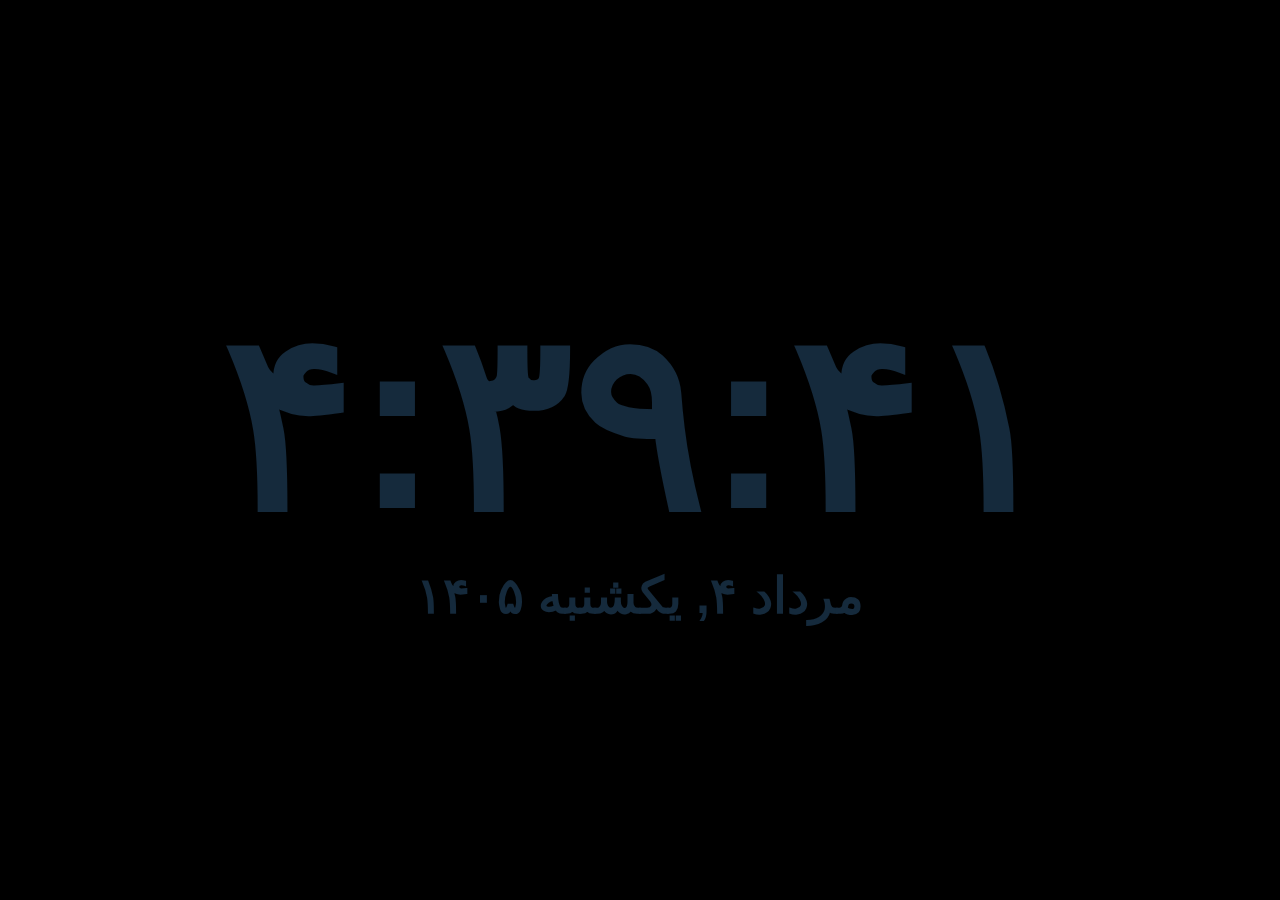
==== todays time.html @ 6d7a1537 "Add files via upload" ====
<!DOCTYPE html>
<html lang="en">
  <head>
    <meta charset="UTF-8" />
    <meta name="viewport" content="width=device-width, initial-scale=1.0" />
    <title>todays time</title>
    <style>
      * {
        margin: 0;
        padding: 0;
        box-sizing: border-box;
      }

      body {
        flex-direction: column;
        min-height: 100vh;
        display: flex;
        justify-content: center;
        align-items: center;
        background: #000000;
      }
      .time {
        font-family: "Gill Sans", "Gill Sans MT", Calibri, "Trebuchet MS",
          sans-serif;
        font-size: 250px;
        color: rgb(21, 42, 60);
      }
      .date {
        font-family: "Gill Sans", "Gill Sans MT", Calibri, "Trebuchet MS",
          sans-serif;
        font-size: 50px;
        color: rgb(21, 42, 60);
      }
    </style>
  </head>
  <body>
    <h1 class="time">2023/11/1</h1>
    <h4 class="date">2023/11/1</h4>

    <script>
      setInterval(function () {
        document.querySelector(".time").textContent = new Intl.DateTimeFormat(
          "fa-IR",
          {
            hour: "numeric",
            minute: "numeric",
            second: "numeric",
          }
        ).format(new Date());
      }, 1);
      setInterval(function () {
        document.querySelector(".date").textContent = new Intl.DateTimeFormat(
          "fa-IR",
          {
            weekday: "long",
            year: "numeric",
            day: "numeric",
            month: "long",
          }
        ).format(new Date());
      }, 1);
    </script>
  </body>
</html>
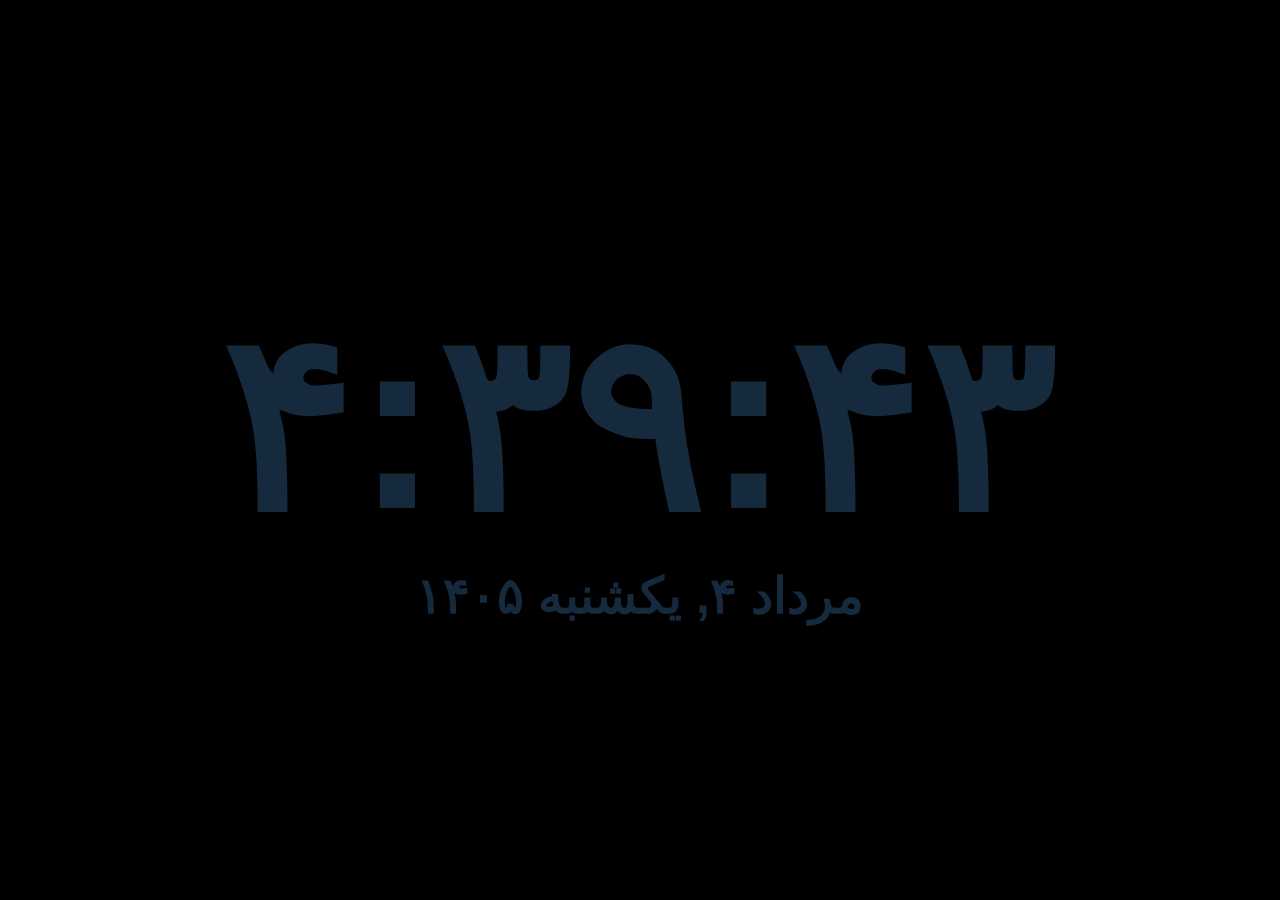
==== commit 303c2cea: "Add files via upload" ====
--- a/todays time.html
+++ b/todays time.html
@@ -4,61 +4,11 @@
     <meta charset="UTF-8" />
     <meta name="viewport" content="width=device-width, initial-scale=1.0" />
     <title>todays time</title>
-    <style>
-      * {
-        margin: 0;
-        padding: 0;
-        box-sizing: border-box;
-      }
-
-      body {
-        flex-direction: column;
-        min-height: 100vh;
-        display: flex;
-        justify-content: center;
-        align-items: center;
-        background: #000000;
-      }
-      .time {
-        font-family: "Gill Sans", "Gill Sans MT", Calibri, "Trebuchet MS",
-          sans-serif;
-        font-size: 250px;
-        color: rgb(21, 42, 60);
-      }
-      .date {
-        font-family: "Gill Sans", "Gill Sans MT", Calibri, "Trebuchet MS",
-          sans-serif;
-        font-size: 50px;
-        color: rgb(21, 42, 60);
-      }
-    </style>
+    <link rel="stylesheet" href="style.css" />
   </head>
   <body>
     <h1 class="time">2023/11/1</h1>
     <h4 class="date">2023/11/1</h4>
-
-    <script>
-      setInterval(function () {
-        document.querySelector(".time").textContent = new Intl.DateTimeFormat(
-          "fa-IR",
-          {
-            hour: "numeric",
-            minute: "numeric",
-            second: "numeric",
-          }
-        ).format(new Date());
-      }, 1);
-      setInterval(function () {
-        document.querySelector(".date").textContent = new Intl.DateTimeFormat(
-          "fa-IR",
-          {
-            weekday: "long",
-            year: "numeric",
-            day: "numeric",
-            month: "long",
-          }
-        ).format(new Date());
-      }, 1);
-    </script>
+    <script src="./js.js"></script>
   </body>
 </html>
--- a/style.css
+++ b/style.css
@@ -0,0 +1,24 @@
+* {
+  margin: 0;
+  padding: 0;
+  box-sizing: border-box;
+}
+
+body {
+  flex-direction: column;
+  min-height: 100vh;
+  display: flex;
+  justify-content: center;
+  align-items: center;
+  background: #000000;
+}
+.time {
+  font-family: "Gill Sans", "Gill Sans MT", Calibri, "Trebuchet MS", sans-serif;
+  font-size: 250px;
+  color: rgb(21, 42, 60);
+}
+.date {
+  font-family: "Gill Sans", "Gill Sans MT", Calibri, "Trebuchet MS", sans-serif;
+  font-size: 50px;
+  color: rgb(21, 42, 60);
+}
